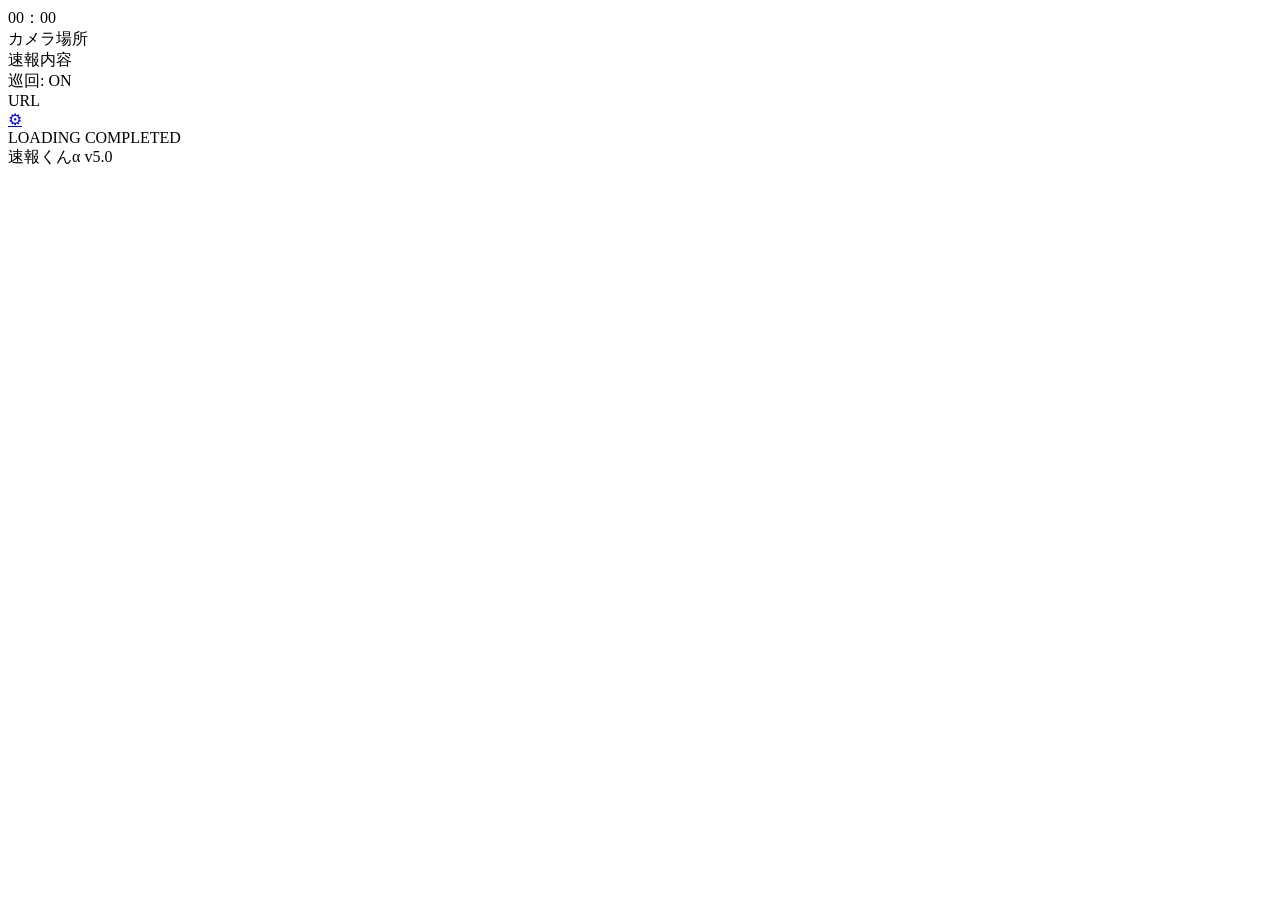
==== index.html @ ec05843b "Create index.html" ====
<!DOCTYPE html>
<html lang="ja">
<head>
    <meta charset="UTF-8">
    <title>速報くんα - メイン</title>
    <link rel="stylesheet" href="style.css">
</head>
<body>

    <div id="video-container"><div id="player"></div></div>

    <div id="ui-overlay">
        <div id="header-container">
            <div id="info-box">
                <div id="clock-display">00<span class="colon">：</span>00</div>
                <div id="camera-location">カメラ場所</div>
            </div>
            <div id="ticker-container" class="hidden">
                <div id="ticker-content">速報内容</div>
            </div>
        </div>

        <div id="bottom-right-container">
            <div id="tour-status">巡回: ON</div>
            <div id="url-box"><span id="camera-url-display">URL</span></div>
        </div>
    </div>

    <div id="error-container"></div>
    <a href="settings.html" target="_blank" id="fixed-settings-trigger" title="別タブで設定を開く">⚙</a>

    <audio id="sokuho-audio" src="assets/audio/interrupt-ad.mp3" preload="auto"></audio>
    
    <div id="boot-container">
        <div id="boot-card" class="boot-hidden">
            <div class="boot-title">LOADING COMPLETED</div>
            <div class="boot-version">速報くんα v5.0</div>
        </div>
    </div>
    
    <script src="https://www.youtube.com/iframe_api"></script>
    <script src="script.js"></script>
</body>
</html>
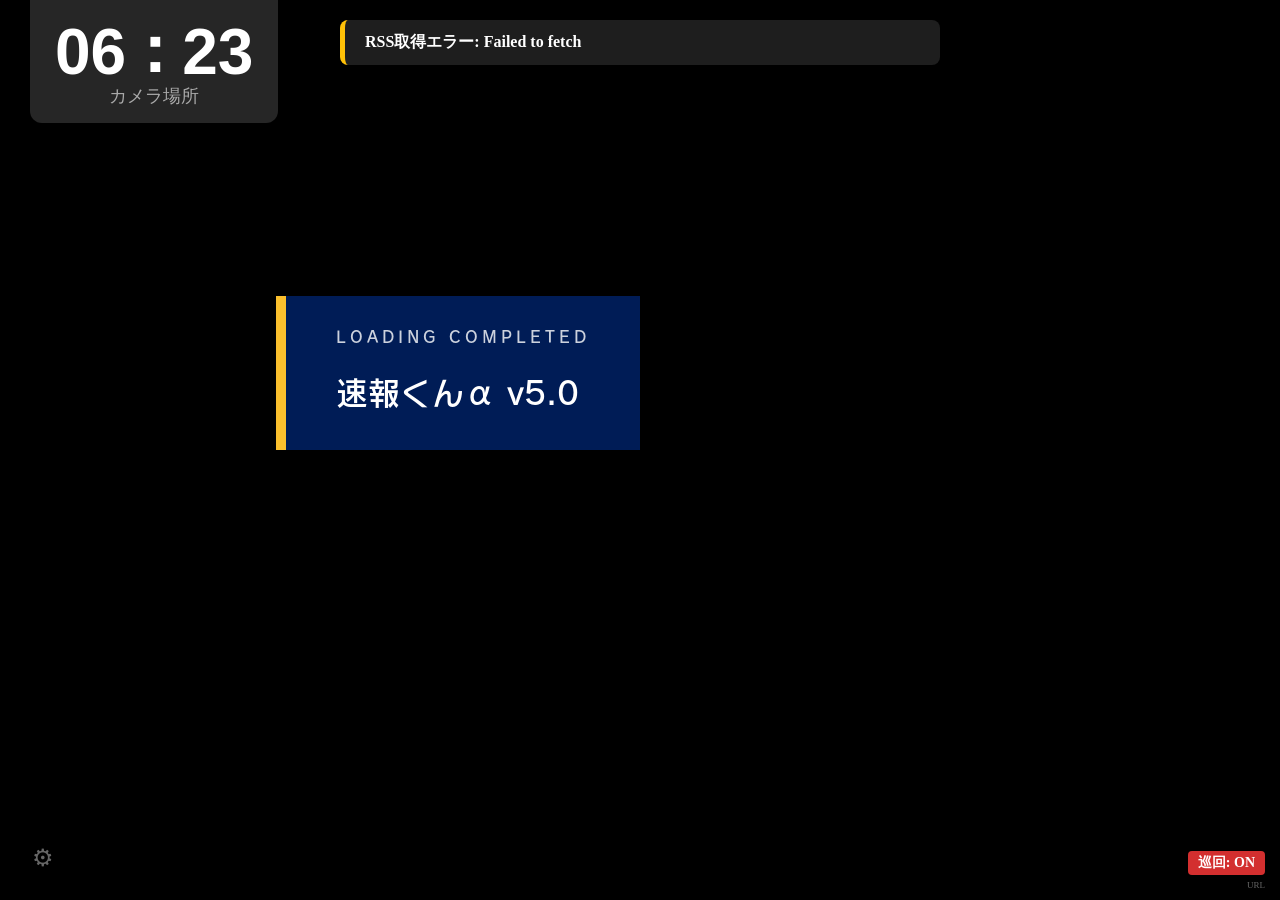
==== commit a613dd81: "Update index.html" ====
--- a/index.html
+++ b/index.html
@@ -2,7 +2,7 @@
 <html lang="ja">
 <head>
     <meta charset="UTF-8">
-    <title>速報くんα - メイン</title>
+    <title>速報くんα - メイン（Admin）</title>
     <link rel="stylesheet" href="style.css">
 </head>
 <body>
--- a/style.css
+++ b/style.css
@@ -0,0 +1,239 @@
+/* =========================================
+   フォント定義
+   ========================================= */
+@font-face {
+    font-family: 'UD Shin Go';
+    src: url('assets/fonts/A-OTF-UDShinGoPr6-Medium.otf');
+}
+@font-face {
+    font-family: 'New Rodin';
+    src: url('assets/fonts/FOT-NewRodinPro-DB.otf');
+}
+@font-face {
+    font-family: 'Rodin NTLG';
+    src: url('assets/fonts/FOT-RodinNTLGPro-DB.otf');
+}
+@font-face {
+    font-family: 'UD Kakugo';
+    src: url('assets/fonts/FOT-UDKakugo_LargePr6-DB.otf');
+}
+
+/* =========================================
+   基本レイアウト
+   ========================================= */
+body, html {
+    margin: 0;
+    padding: 0;
+    width: 100%;
+    height: 100%;
+    overflow: hidden;
+    background-color: #000;
+    color: white;
+}
+
+#video-container {
+    position: fixed;
+    top: 0;
+    left: 0;
+    width: 100%;
+    height: 100%;
+    z-index: 1;
+    pointer-events: none;
+}
+#player {
+    width: 100%;
+    height: 100%;
+    transform: scale(1.1);
+}
+
+#ui-overlay {
+    position: fixed;
+    top: 0;
+    left: 0;
+    width: 100%;
+    height: 100%;
+    z-index: 10;
+    pointer-events: none;
+}
+
+/* =========================================
+   ヘッダー（時計・地名）
+   ========================================= */
+#header-container {
+    display: flex;
+    align-items: flex-start;
+    padding: 0 30px;
+}
+
+#info-box {
+    background: #262626;
+    padding: 20px 25px 15px 25px;
+    border-radius: 0 0 12px 12px;
+    text-align: center;
+    box-shadow: 0 4px 10px rgba(0,0,0,0.5);
+    margin-right: 60px;
+}
+
+#clock-display {
+    font-size: 64px;
+    font-weight: bold;
+    line-height: 1;
+    display: flex;
+    align-items: center;
+    justify-content: center;
+    font-feature-settings: "palt";
+}
+
+.colon {
+    transform: translateY(-2px);
+    margin: 0 -4px;
+}
+
+#camera-location {
+    font-size: 18px;
+    color: #aaa;
+    font-feature-settings: "palt";
+}
+
+/* =========================================
+   右下情報エリア（巡回状態・URL）
+   ========================================= */
+#bottom-right-container {
+    position: absolute;
+    bottom: 10px;
+    right: 15px;
+    display: flex;
+    flex-direction: column;
+    align-items: flex-end;
+    gap: 5px;
+}
+
+#tour-status {
+    font-size: 14px;
+    padding: 3px 10px;
+    background: #d32f2f;
+    border-radius: 4px;
+    font-weight: bold;
+    box-shadow: 0 2px 5px rgba(0,0,0,0.5);
+    transition: background 0.3s;
+}
+.tour-off {
+    background: rgba(85, 85, 85, 0.8) !important;
+    color: #ccc;
+}
+
+#url-box {
+    font-size: 9px;
+    color: rgba(255, 255, 255, 0.4);
+    text-shadow: 1px 1px 2px black;
+}
+
+/* =========================================
+   速報テロップ
+   ========================================= */
+#ticker-container {
+    margin-top: 35px;
+    flex-grow: 1;
+    transition: opacity 0.5s;
+}
+
+#ticker-content {
+    font-size: 48px;
+    font-weight: bold;
+    line-height: 1.4;
+    font-feature-settings: "palt";
+    paint-order: stroke fill;
+    -webkit-text-stroke-linecap: round;
+    -webkit-text-stroke-linejoin: round;
+}
+
+/* =========================================
+   起動カード
+   ========================================= */
+#boot-container {
+    position: fixed;
+    top: 50%;
+    left: 50%;
+    transform: translate(-50%, -50%);
+    z-index: 30000;
+    pointer-events: none;
+}
+
+#boot-card {
+    background: rgba(0, 32, 96, 0.9);
+    color: white;
+    padding: 25px 50px;
+    border-left: 10px solid #fbc02d;
+    box-shadow: 0 15px 40px rgba(0,0,0,0.7);
+    font-family: 'Rodin NTLG', sans-serif;
+    transition: all 0.6s cubic-bezier(0.23, 1, 0.32, 1);
+}
+
+.boot-title {
+    font-size: 16px;
+    letter-spacing: 0.25em;
+    opacity: 0.8;
+    margin-bottom: 8px;
+}
+
+.boot-version {
+    font-size: 32px;
+    font-weight: 900;
+    white-space: nowrap;
+}
+
+.boot-hidden {
+    opacity: 0;
+    transform: translate(-50%, -30%) scale(0.95);
+}
+
+.boot-visible {
+    opacity: 1;
+    transform: translate(-50%, -50%) scale(1);
+}
+
+/* =========================================
+   その他（設定・エラー）
+   ========================================= */
+#fixed-settings-trigger {
+    position: fixed;
+    bottom: 20px;
+    left: 20px;
+    z-index: 10000;
+    width: 45px;
+    height: 45px;
+    background: rgba(0, 0, 0, 0.5);
+    color: rgba(255, 255, 255, 0.4);
+    text-decoration: none;
+    display: flex;
+    align-items: center;
+    justify-content: center;
+    border-radius: 50%;
+    font-size: 24px;
+    pointer-events: auto;
+    transition: 0.3s;
+}
+
+#error-container {
+    position: fixed;
+    top: 20px;
+    left: 50%;
+    transform: translateX(-50%);
+    z-index: 20000;
+    width: 80%;
+    max-width: 600px;
+    pointer-events: none;
+}
+
+.info-msg {
+    background: rgba(34, 34, 34, 0.9);
+    color: #fff;
+    padding: 12px 20px;
+    border-radius: 8px;
+    margin-bottom: 10px;
+    border-left: 5px solid #ffc107;
+    box-shadow: 0 4px 15px rgba(0,0,0,0.5);
+    font-weight: bold;
+}
+
+.hidden { opacity: 0; }
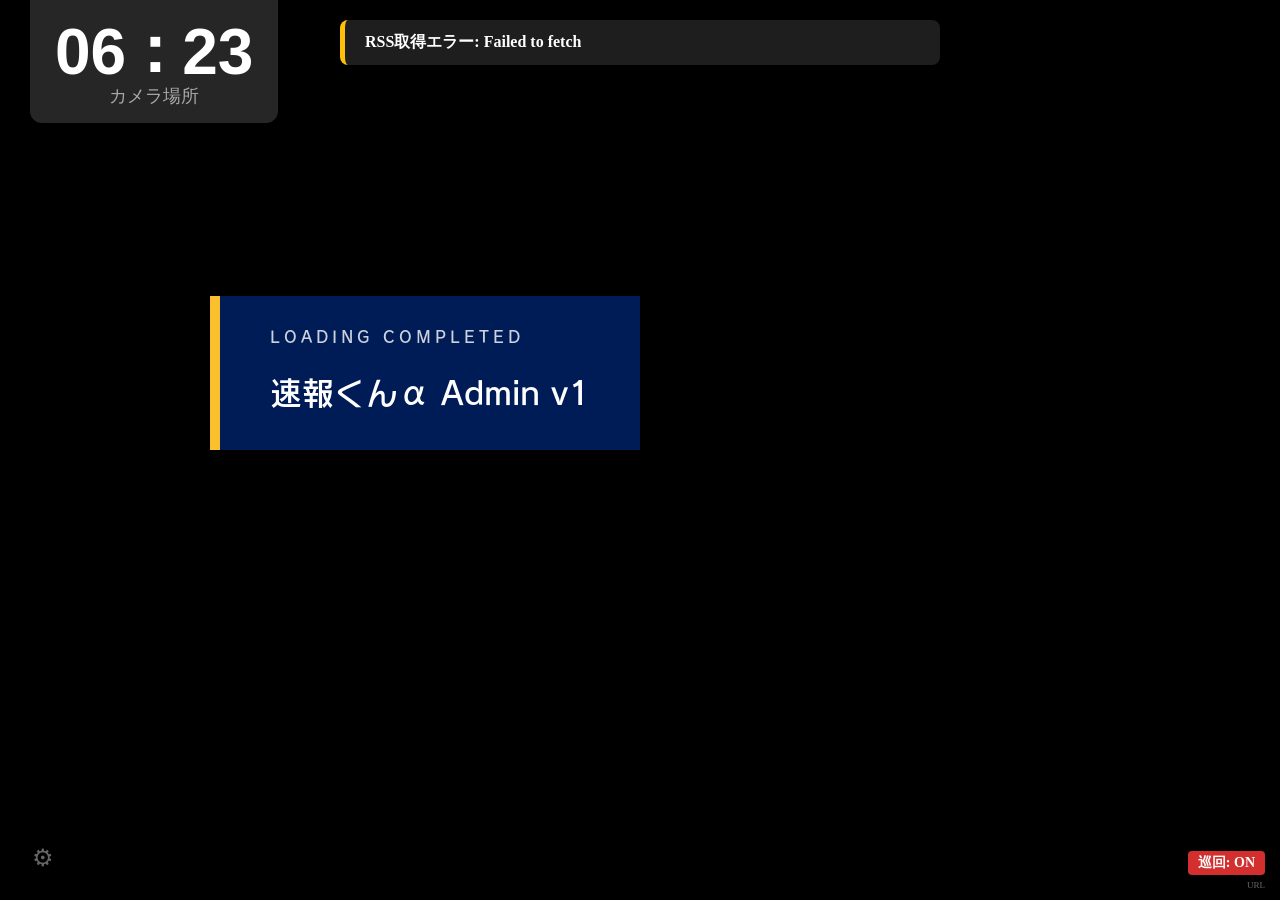
==== commit deaec17f: "Update index.html" ====
--- a/index.html
+++ b/index.html
@@ -34,7 +34,7 @@
     <div id="boot-container">
         <div id="boot-card" class="boot-hidden">
             <div class="boot-title">LOADING COMPLETED</div>
-            <div class="boot-version">速報くんα v5.0</div>
+            <div class="boot-version">速報くんα Admin v1</div>
         </div>
     </div>
     
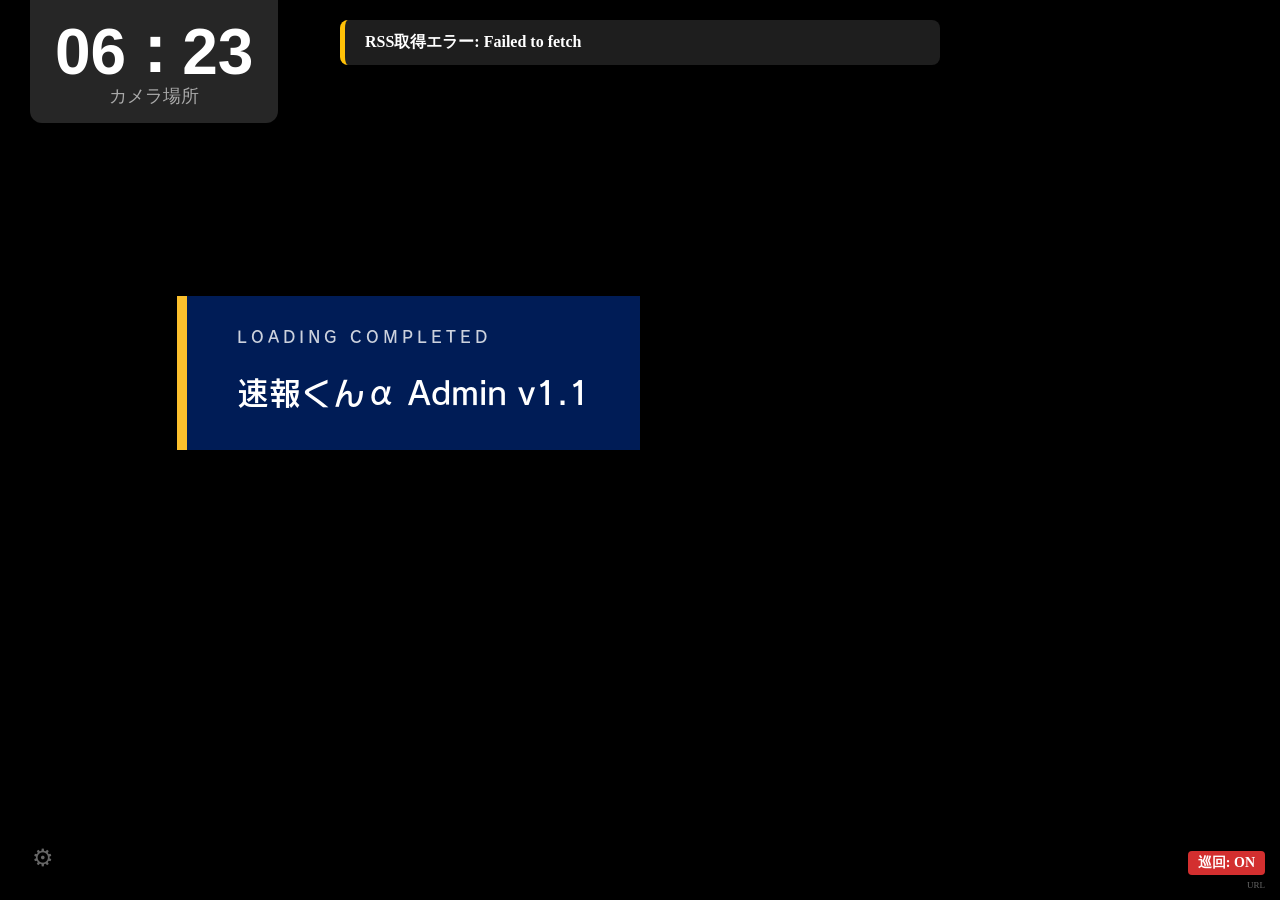
==== commit 385fdcc8: "Update index.html" ====
--- a/index.html
+++ b/index.html
@@ -34,7 +34,7 @@
     <div id="boot-container">
         <div id="boot-card" class="boot-hidden">
             <div class="boot-title">LOADING COMPLETED</div>
-            <div class="boot-version">速報くんα Admin v1</div>
+            <div class="boot-version">速報くんα Admin v1.1</div>
         </div>
     </div>
     
